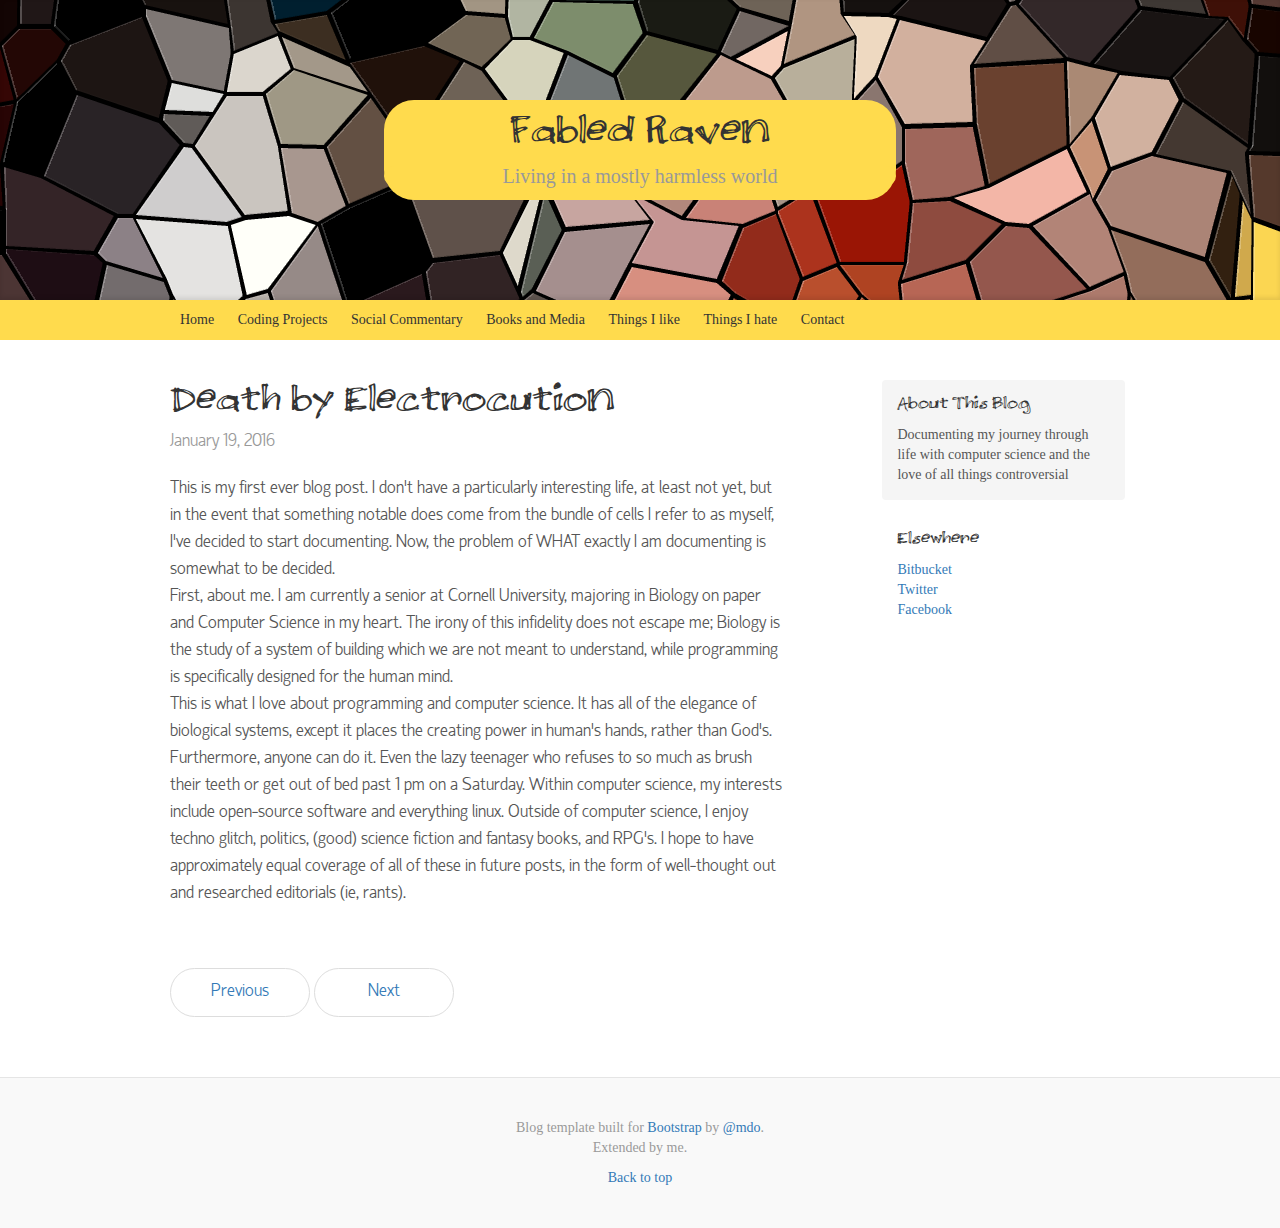
==== index.html @ 9e9aa513 "maybe this fixed it" ====
<!DOCTYPE html>
<html lang="en">
  <head>
    <meta charset="utf-8">
    <meta http-equiv="X-UA-Compatible" content="IE=edge">
    <meta name="viewport" content="width=device-width, initial-scale=1">
    <!-- The above 3 meta tags *must* come first in the head; any other head content must come *after* these tags -->
    <meta name="description" content="">
    <meta name="author" content="">
    <link rel="icon" href="../../favicon.ico">

    <title>Home</title>

    <!-- Bootstrap core CSS -->
    <link href="bootstrap-3.3.4-dist/css/bootstrap.css" rel="stylesheet">

    <!-- Custom styles for this template -->
    <link href="blog.css" rel="stylesheet">

    <!-- Just for debugging purposes. Don't actually copy these 2 lines! -->
    <!--[if lt IE 9]><script src="../../assets/js/ie8-responsive-file-warning.js"></script><![endif]-->
    <script src="../../assets/js/ie-emulation-modes-warning.js"></script>

    <!-- HTML5 shim and Respond.js for IE8 support of HTML5 elements and media queries -->
    <!--[if lt IE 9]>
      <script src="https://oss.maxcdn.com/html5shiv/3.7.2/html5shiv.min.js"></script>
      <script src="https://oss.maxcdn.com/respond/1.4.2/respond.min.js"></script>
    <![endif]-->
  </head>

  <body>

<!-- gray white candy apple yellow -->
    <div class="container blog-masthead">        <div class="blog-masthead-insert">
            <h1 class="blog-title"> Fabled Raven</h1>
        
            <p class="lead blog-description">Living in a mostly harmless world</p>
            
        </div>
    </div>

        <nav class="blog-nav">
                <div class="container">
                  <a class="blog-nav-item" href="#">Home</a>
                  <a class="blog-nav-item" href="#">Coding Projects</a>
                  <a class="blog-nav-item" href="#">Social Commentary</a>
                  <a class="blog-nav-item" href="#">Books and Media</a>
                  <a class="blog-nav-item" href="til.html">Things I like</a>
                  <a class="blog-nav-item" href="tih.html">Things I hate</a>
                  <a class="blog-nav-item" href="contact.html">Contact</a>
                </div>

        </nav>
    <div class="container">

      <div class="row">

        <div class="col-sm-8 blog-main">



 <div class="blog-post">
  <h2 class="blog-post-title">Death by Electrocution</h2>
  <p class="blog-post-meta">January 19, 2016</a></p>
  <p> 
    This is my first ever blog post.  I don't have a particularly interesting life, at least not yet, but in the event that something notable does come from the bundle of cells I refer to as myself, I've decided to start documenting.  Now, the problem of WHAT exactly I am documenting is somewhat to be decided.  <br>   
    First, about me.  I am currently a senior at Cornell University, majoring in Biology on paper and Computer Science in my heart.  The irony of this infidelity does not escape me; Biology is the study of a system of building which we are not meant to understand, while programming is specifically designed for the human mind. <br>
    This is what I love about programming and computer science. It has all of the elegance of biological systems, except it places the creating power in human's hands, rather than God's.  Furthermore, anyone can do it. Even the lazy teenager who refuses to so much as brush their teeth or get out of bed past 1 pm on a Saturday.  
    Within computer science, my interests include open-source software and everything linux. Outside of computer science, I enjoy techno glitch, politics, (good) science fiction and fantasy books, and RPG's.  I hope to have approximately equal coverage of all of these in future posts, in the form of well-thought out and researched editorials (ie, rants). <br>   
  </p>
 </div>
          <nav>
            <ul class="pager">
              <li><a href="#">Previous</a></li>
              <li><a href="#">Next</a></li>
            </ul>
          </nav>

        </div><!-- /.blog-main -->


 <div class="col-sm-3 col-sm-offset-1 blog-sidebar">
          <div class="sidebar-module sidebar-module-inset">
            <h4>About This Blog</h4>
            <p>Documenting my journey through life with computer science and the love of all things controversial</p>
          </div>
      
          <div class="sidebar-module">
            <h4>Elsewhere</h4>
            <ol class="list-unstyled">
              <li><a href="#">Bitbucket</a></li>
              <li><a href="#">Twitter</a></li>
              <li><a href="./facebook.html">Facebook</a></li>
            </ol>
          </div>
        </div><!-- /.blog-sidebar -->

        

      </div><!-- /.row -->

    </div><!-- /.container -->

    <footer class="blog-footer">
      <p>Blog template built for <a href="http://getbootstrap.com">Bootstrap</a> by <a href="https://twitter.com/mdo">@mdo</a>.<br> Extended by me.</p>
      <p>
        <a href="#">Back to top</a>
      </p>
    </footer>


    <!-- Bootstrap core JavaScript
    ================================================== -->
    <!-- Placed at the end of the document so the pages load faster -->
    <script src="https://ajax.googleapis.com/ajax/libs/jquery/1.11.2/jquery.min.js"></script>
    <script src="../../dist/js/bootstrap.min.js"></script>
    <!-- IE10 viewport hack for Surface/desktop Windows 8 bug -->
    <script src="../../assets/js/ie10-viewport-bug-workaround.js"></script>
  </body>
</html>
---- blog.css ----
/*
 * Globals
 */
@font-face {
  font-family: 'Double Scratch';
  src: url('fonts/Double Scratch.ttf');
}


@font-face {
  font-family: 'Hattori';
  src: url('fonts/Hattori_Hanzo.otf');
}

body {
  font-family: Georgia, "Times New Roman", Times, serif;
  color: #555;
}

h1, .h1,
h2, .h2,
h3, .h3,
h4, .h4,
h5, .h5,
h6, .h6 {
  margin-top: 0;
  font-family: "Double Scratch", "Helvetica Neue", Helvetica, Arial, sans-serif;
  font-weight: normal;
  color: #333;
}


/*
 * Override Bootstrap's default container.
 */

@media (min-width: 1200px) {
  .container {
    width: 970px;
  }
}


/*
 * Masthead for nav
 */

.blog-masthead {
  background-image: url("src/eggs2.png");
  width: 100%;
  height: 300px;
  position: relative;
  -webkit-box-shadow: inset 0 -2px 5px rgba(0,0,0,.1);
          box-shadow: inset 0 -2px 5px rgba(0,0,0,.1);
}

.blog-masthead-insert{
    margin: -50px 0 0 -20%;
    text-align: center;
    left:50%;
    top: 50%;
    height: 100px;
    position: absolute;
    background-color: #ffdb4d;
    width: 40%;
    border-radius: 30px; 
    
}

.blog-masthead-imgDiv{
  width: 100%;
  height: 15%;
  overflow: hidden;
}

.blog-masthead-img{
  width: 100%;
  height: 100%;
}

.blog-nav{
    background-color: #ffdb4d;
    width: 100%;
    margin-bottom: 40px;
}
/* Nav links */
.blog-nav-item {
  position: relative;
  display: inline-block;
  padding: 10px;
  font-weight: 500;
  color: #333;
}
.blog-nav-item:hover,
.blog-nav-item:focus {
  color: #fff;
  text-decoration: none;
}

/* Active state gets a caret at the bottom */
.blog-nav .active {
  color: #fff;
}
.blog-nav .active:after {
  position: absolute;
  bottom: 0;
  left: 50%;
  width: 0;
  height: 0;
  margin-left: -5px;
  vertical-align: middle;
  content: " ";
  border-right: 5px solid transparent;
  border-bottom: 5px solid;
  border-left: 5px solid transparent;
}


/*
 * Blog name and description
 */

.blog-header {
  padding-top: 20px;
  padding-bottom: 20px;
}


.blog-title {
  font-size: 3em;
  margin-top: 10px;
  font-weight: normal;
  font-family: Double Scratch;
}
.blog-description {
  font-size: 20px;
  color: #999;
  background-color: inherit;
  line-height: 1em;
  border-radius: 30px;
}


/*
 * Main column and sidebar layout
 */

.blog-main {
  font-size: 18px;
  line-height: 1.5;
  font-family: "Hattori";
}

/* Sidebar modules for boxing content */
.sidebar-module {
  padding: 15px;
  margin: 0 -15px 15px;
}
.sidebar-module-inset {
  padding: 15px;
  background-color: #f5f5f5;
  border-radius: 4px;
}
.sidebar-module-inset p:last-child,
.sidebar-module-inset ul:last-child,
.sidebar-module-inset ol:last-child {
  margin-bottom: 0;
}


/* Pagination */
.pager {
  margin-bottom: 60px;
  text-align: left;
}
.pager > li > a {
  width: 140px;
  padding: 10px 20px;
  text-align: center;
  border-radius: 30px;
}


/*
 * Blog posts
 */


.blog-post {
  margin-bottom: 60px;

}
.blog-post-title {
  margin-bottom: 5px;
  font-size: 40px;
}
.blog-post-meta {
  margin-bottom: 20px;
  color: #999;
}


/*
 * Footer
 */

.blog-footer {
  padding: 40px 0;
  color: #999;
  text-align: center;
  background-color: #f9f9f9;
  border-top: 1px solid #e5e5e5;
}
.blog-footer p:last-child {
  margin-bottom: 0;
}
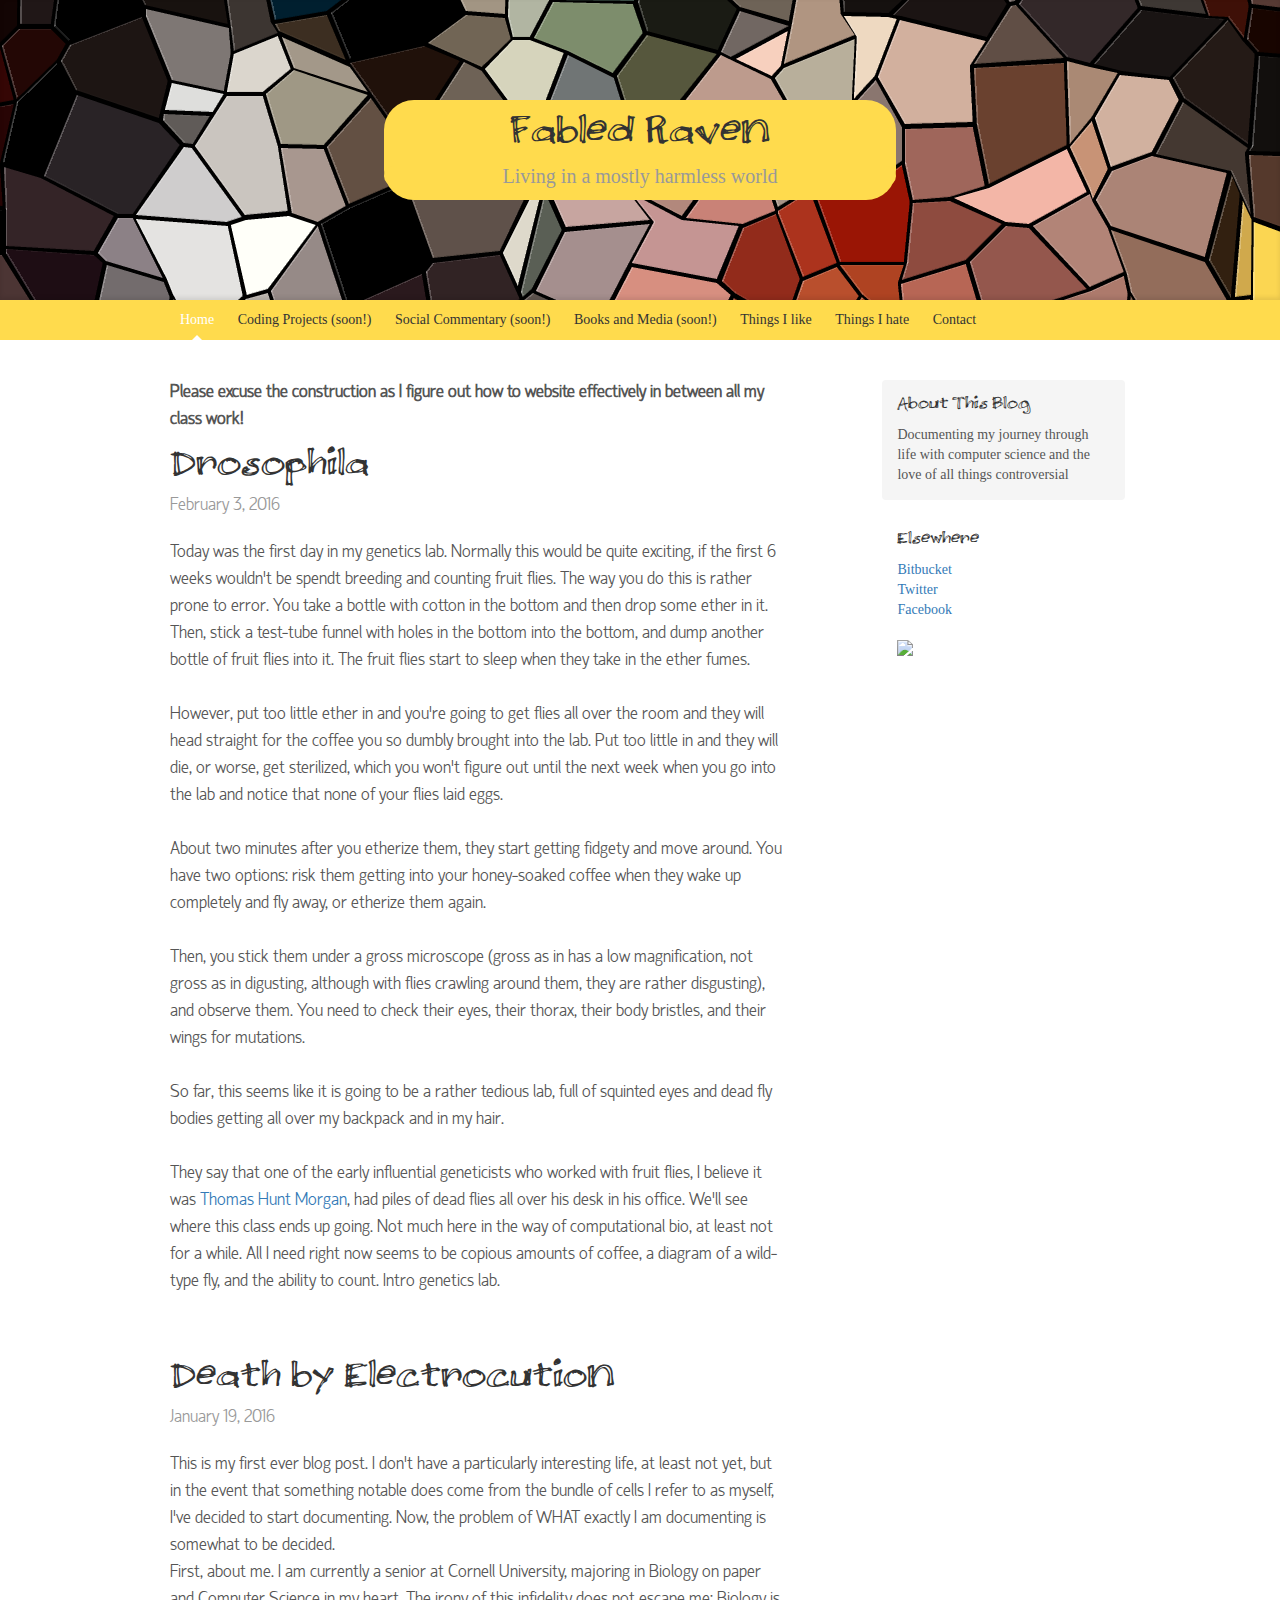
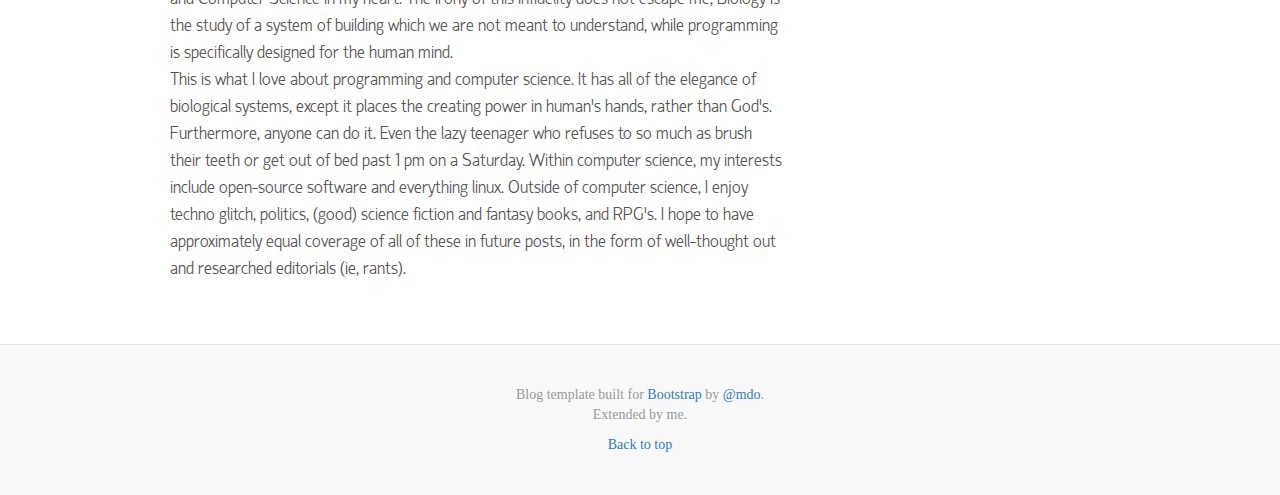
==== commit 09342ca8: "new entry and bug fixes" ====
--- a/index.html
+++ b/index.html
@@ -41,10 +41,10 @@
 
         <nav class="blog-nav">
                 <div class="container">
-                  <a class="blog-nav-item" href="#">Home</a>
-                  <a class="blog-nav-item" href="#">Coding Projects</a>
-                  <a class="blog-nav-item" href="#">Social Commentary</a>
-                  <a class="blog-nav-item" href="#">Books and Media</a>
+                  <a class="blog-nav-item active" href="#">Home</a>
+                  <a class="blog-nav-item" href="#">Coding Projects (soon!)</a>
+                  <a class="blog-nav-item" href="#">Social Commentary (soon!)</a>
+                  <a class="blog-nav-item" href="#">Books and Media (soon!)</a>
                   <a class="blog-nav-item" href="til.html">Things I like</a>
                   <a class="blog-nav-item" href="tih.html">Things I hate</a>
                   <a class="blog-nav-item" href="contact.html">Contact</a>
@@ -57,7 +57,33 @@
 
         <div class="col-sm-8 blog-main">
 
+<p><strong>Please excuse the construction as I figure out how to website effectively in between all my class work!</strong></p>
 
+<div class="blog-post">
+    <h2 class = "blog-post-title">Drosophila</h2>
+    <p class="blog-post-meta">February 3, 2016</p>
+    <p>
+
+Today was the first day in my genetics lab.  Normally this would be quite exciting, if the first 6 weeks wouldn't be spendt breeding and counting fruit flies.
+The way you do this is rather prone to error.  You take a bottle with cotton in the bottom and then drop some ether in it.  Then, stick a test-tube funnel with holes in the bottom into the bottom, and dump another bottle of fruit flies into it. The fruit flies start to sleep when they take in the ether fumes. <br><br>
+
+However, put too little ether in and you're going to get flies all over the room and they will head straight for the coffee you so dumbly brought into the lab. Put too little in and they will die, or worse, get sterilized, which you won't figure out until the next week when you go into the lab and notice that none of your flies laid eggs.   <br><br>
+
+About two minutes after you etherize them, they start getting fidgety and move around.  You have two options: risk them getting into your honey-soaked coffee when they wake up completely and fly away, or etherize them again.  <br><br>
+
+Then, you stick them under a gross microscope (gross as in has a low magnification, not gross as in digusting, although with flies crawling around them, they are rather disgusting), and observe them.  You need to check their eyes, their thorax, their body bristles, and their wings for mutations. <br><br>
+
+So far, this seems like it is going to be a rather tedious lab, full of squinted eyes and dead fly bodies getting all over my backpack and in my hair.  <br><br>
+
+They say that one of the early influential geneticists who worked with fruit flies, I believe it was <a href="https://en.wikipedia.org/wiki/Thomas_Hunt_Morgan">Thomas Hunt Morgan</a>, had piles of dead flies all over his desk in his office.
+
+We'll see where this class ends up going.  Not much here in the way of computational bio, at least not for a while.  All I need right now seems to be copious amounts of coffee, a diagram of a wild-type fly, and the ability to count.  Intro genetics lab.
+
+
+    </p>
+
+<!--end blog post-->
+</div>
 
  <div class="blog-post">
   <h2 class="blog-post-title">Death by Electrocution</h2>
@@ -69,12 +95,6 @@
     Within computer science, my interests include open-source software and everything linux. Outside of computer science, I enjoy techno glitch, politics, (good) science fiction and fantasy books, and RPG's.  I hope to have approximately equal coverage of all of these in future posts, in the form of well-thought out and researched editorials (ie, rants). <br>   
   </p>
  </div>
-          <nav>
-            <ul class="pager">
-              <li><a href="#">Previous</a></li>
-              <li><a href="#">Next</a></li>
-            </ul>
-          </nav>
 
         </div><!-- /.blog-main -->
 
@@ -92,6 +112,7 @@
               <li><a href="#">Twitter</a></li>
               <li><a href="./facebook.html">Facebook</a></li>
             </ol>
+            <img style="margin-top:10px" src="http://static.fsf.org/nosvn/associate/crm/1090777.png"/>
           </div>
         </div><!-- /.blog-sidebar -->
 
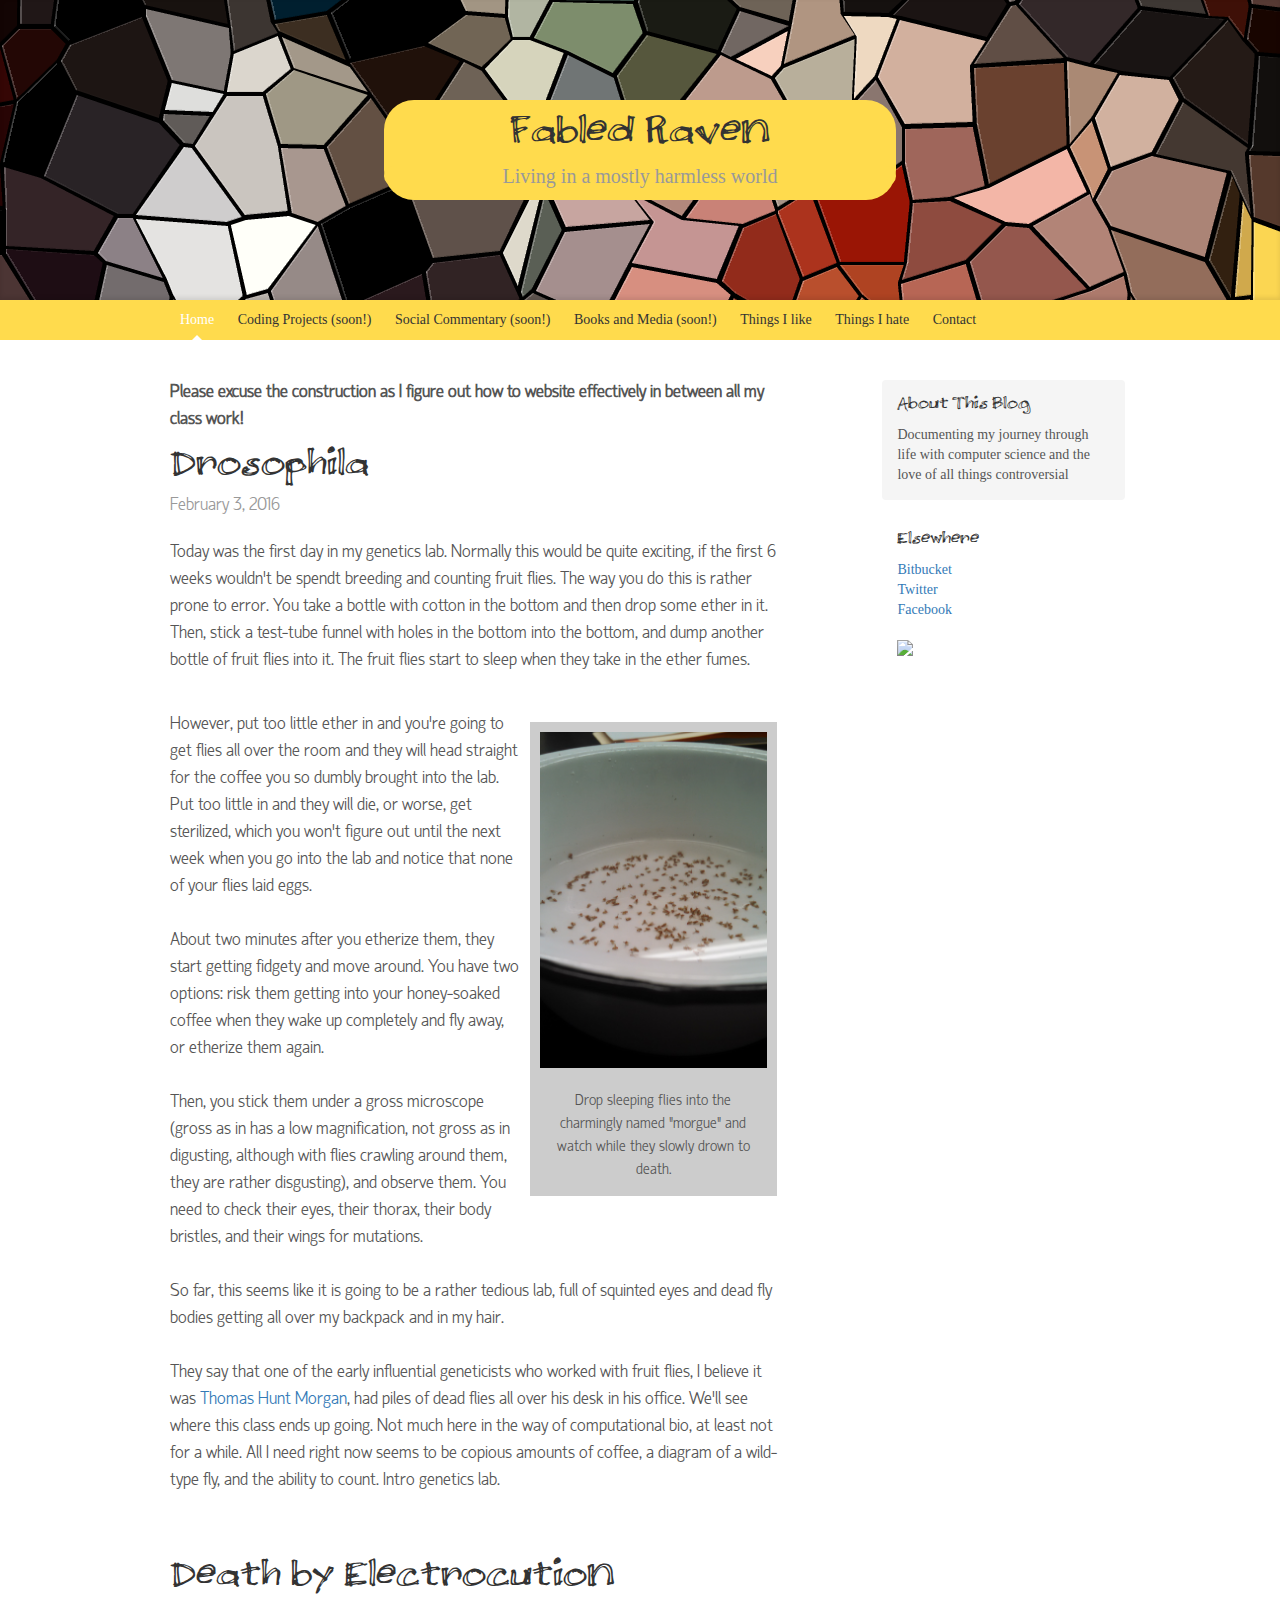
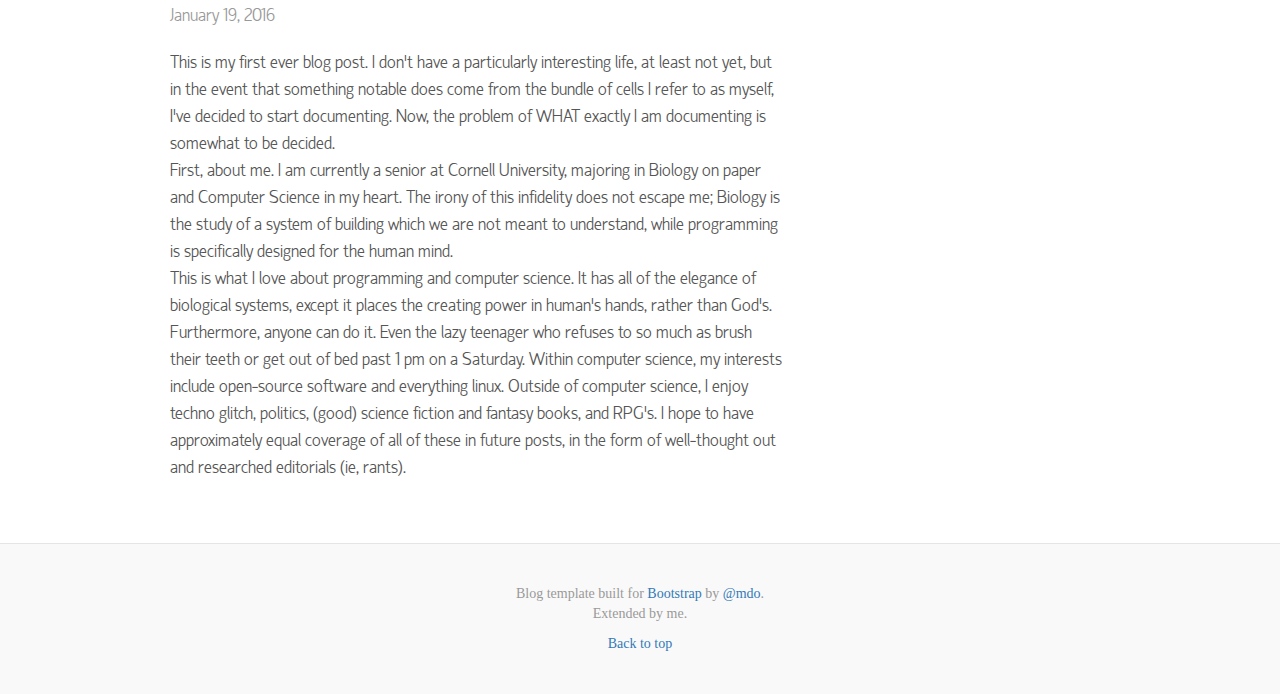
==== commit 369789f5: "added a photo" ====
--- a/index.html
+++ b/index.html
@@ -67,6 +67,10 @@
 Today was the first day in my genetics lab.  Normally this would be quite exciting, if the first 6 weeks wouldn't be spendt breeding and counting fruit flies.
 The way you do this is rather prone to error.  You take a bottle with cotton in the bottom and then drop some ether in it.  Then, stick a test-tube funnel with holes in the bottom into the bottom, and dump another bottle of fruit flies into it. The fruit flies start to sleep when they take in the ether fumes. <br><br>
 
+<div class="blog-img">
+<img src="src/morgue.jpg" alt="dead flies">
+<p>Drop sleeping flies into the charmingly named "morgue" and watch while they slowly drown to death.</p>
+</div>
 However, put too little ether in and you're going to get flies all over the room and they will head straight for the coffee you so dumbly brought into the lab. Put too little in and they will die, or worse, get sterilized, which you won't figure out until the next week when you go into the lab and notice that none of your flies laid eggs.   <br><br>
 
 About two minutes after you etherize them, they start getting fidgety and move around.  You have two options: risk them getting into your honey-soaked coffee when they wake up completely and fly away, or etherize them again.  <br><br>
--- a/blog.css
+++ b/blog.css
@@ -190,6 +190,25 @@
   margin-bottom: 60px;
 
 }
+.blog-img{
+margin:10px;
+background-color: #CCC;
+float: right;
+max-width: 40%;
+min-width: 200px;
+}
+.blog-img img{
+    width:100%;
+    padding:10px;
+}
+.blog-img p{
+    padding: 13px;
+    text-align: center;
+    font-size: 85%;
+    margin: 0px;
+}
+
+
 .blog-post-title {
   margin-bottom: 5px;
   font-size: 40px;
@@ -214,3 +233,5 @@
 .blog-footer p:last-child {
   margin-bottom: 0;
 }
+
+
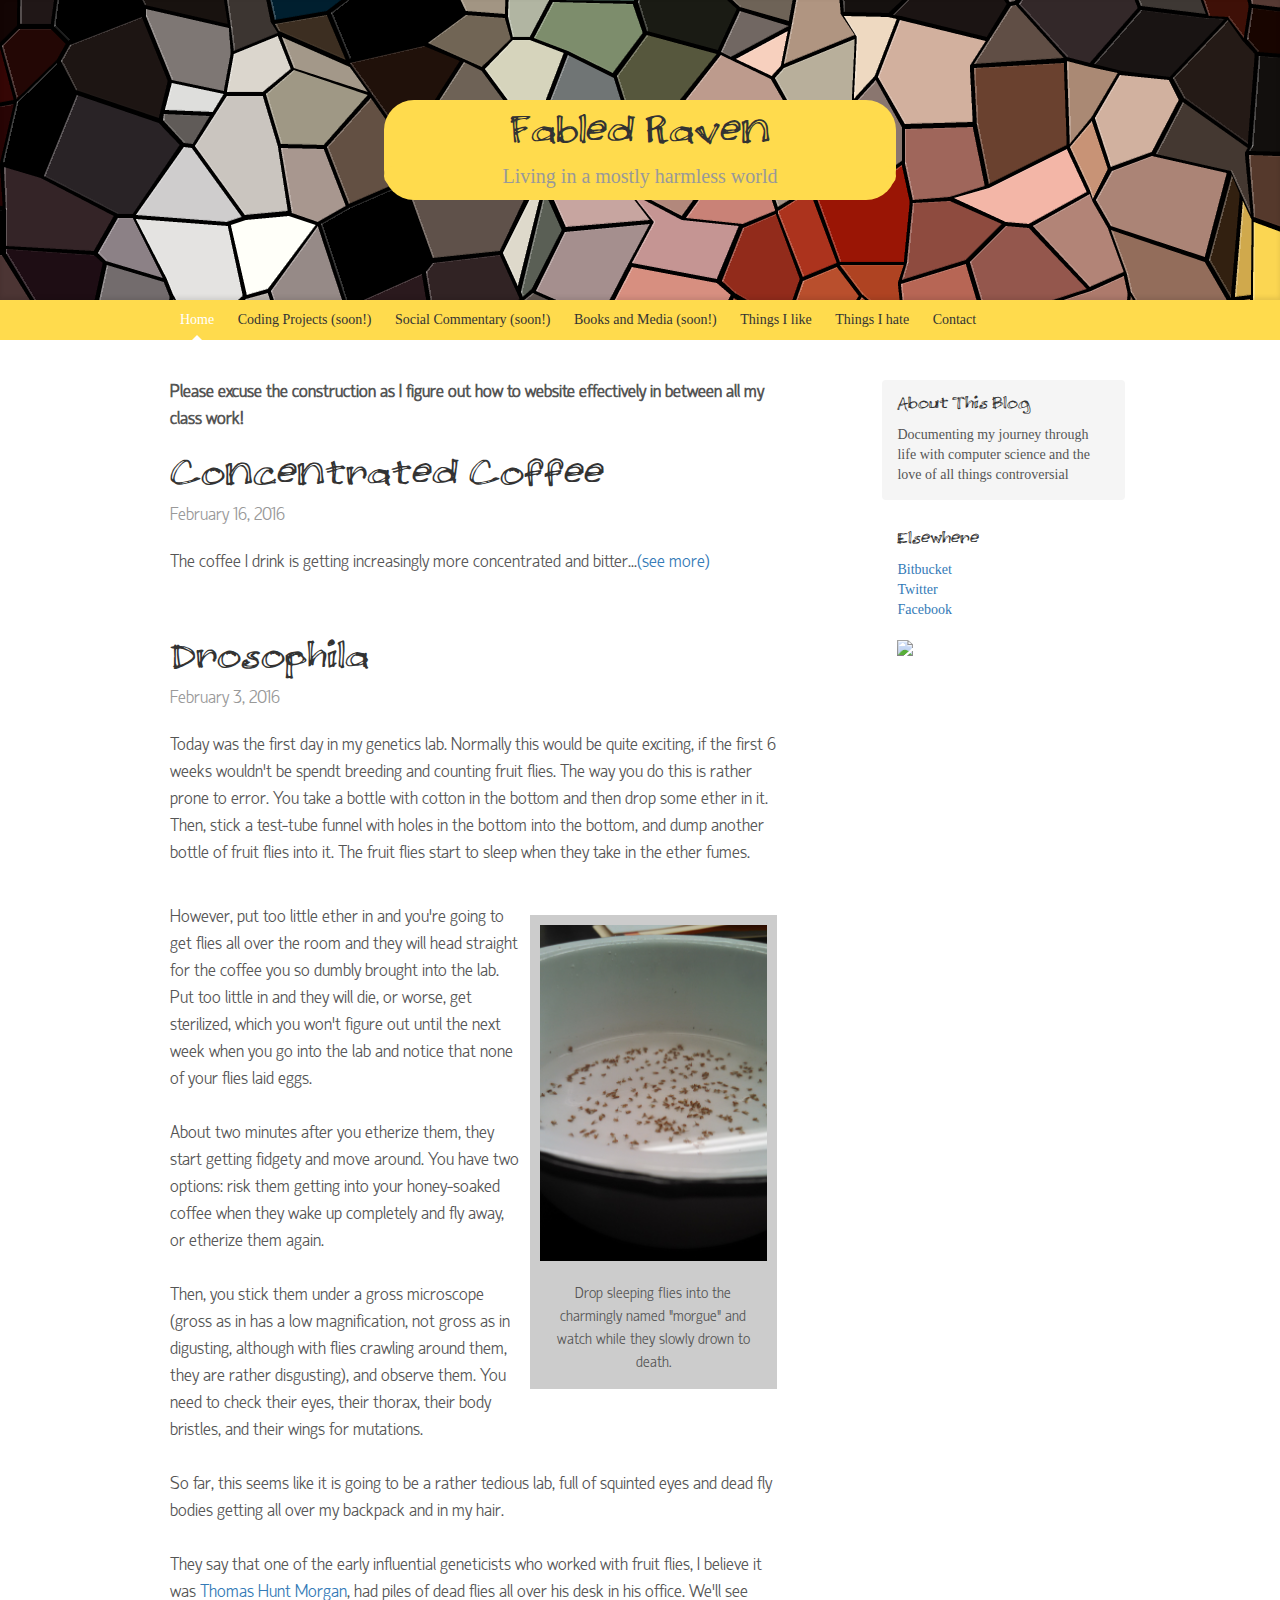
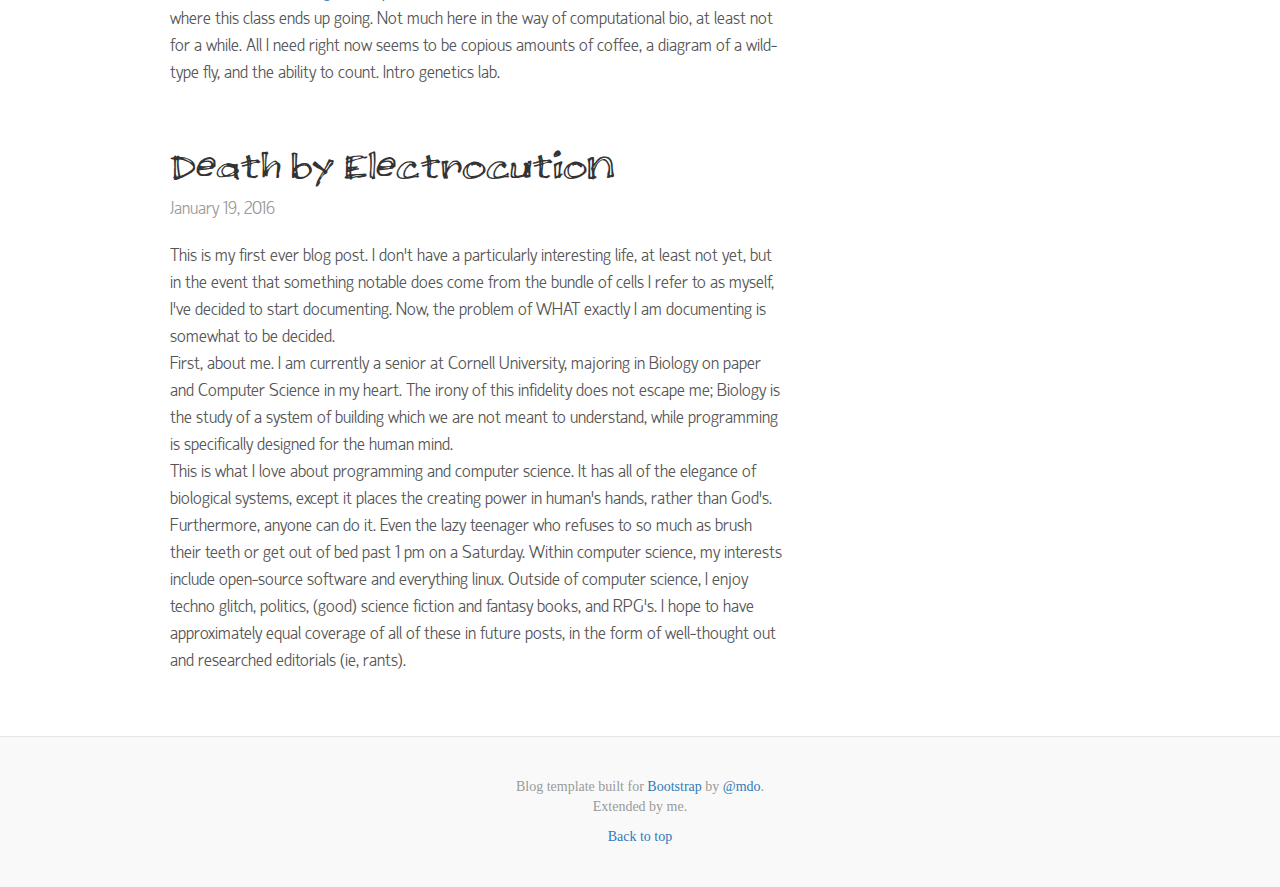
==== commit a0d01d94: "added concentrated coffee" ====
--- a/index.html
+++ b/index.html
@@ -57,7 +57,14 @@
 
         <div class="col-sm-8 blog-main">
 
-<p><strong>Please excuse the construction as I figure out how to website effectively in between all my class work!</strong></p>
+<p style="margin-bottom:20px"><strong>Please excuse the construction as I figure out how to website effectively in between all my class work!</strong></p>
+
+<div class="blog-post">
+
+    <h3 class = "blog-post-title">Concentrated Coffee</h2>
+    <p class="blog-post-meta">February 16, 2016</p>
+    <p>The coffee I drink is getting increasingly more concentrated and bitter...<a href="til.html">(see more)</a></p>
+</div>
 
 <div class="blog-post">
     <h2 class = "blog-post-title">Drosophila</h2>
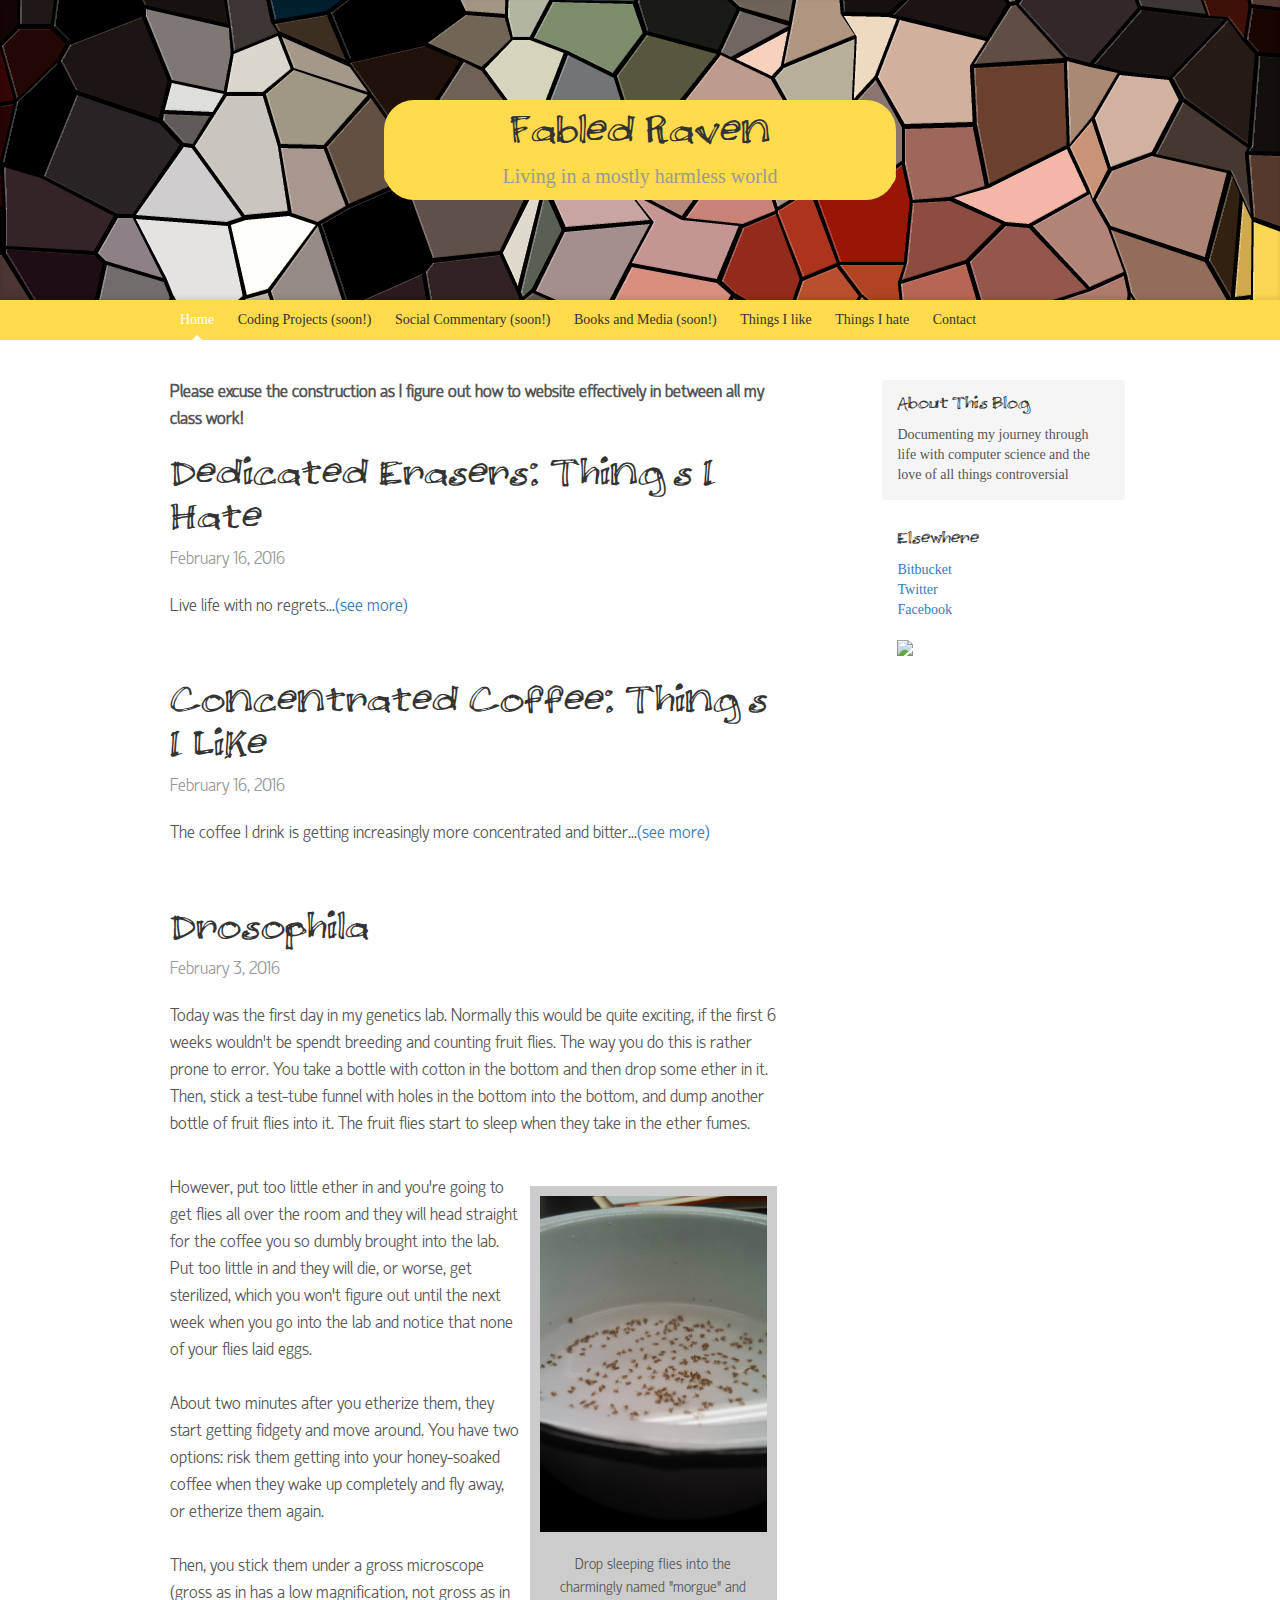
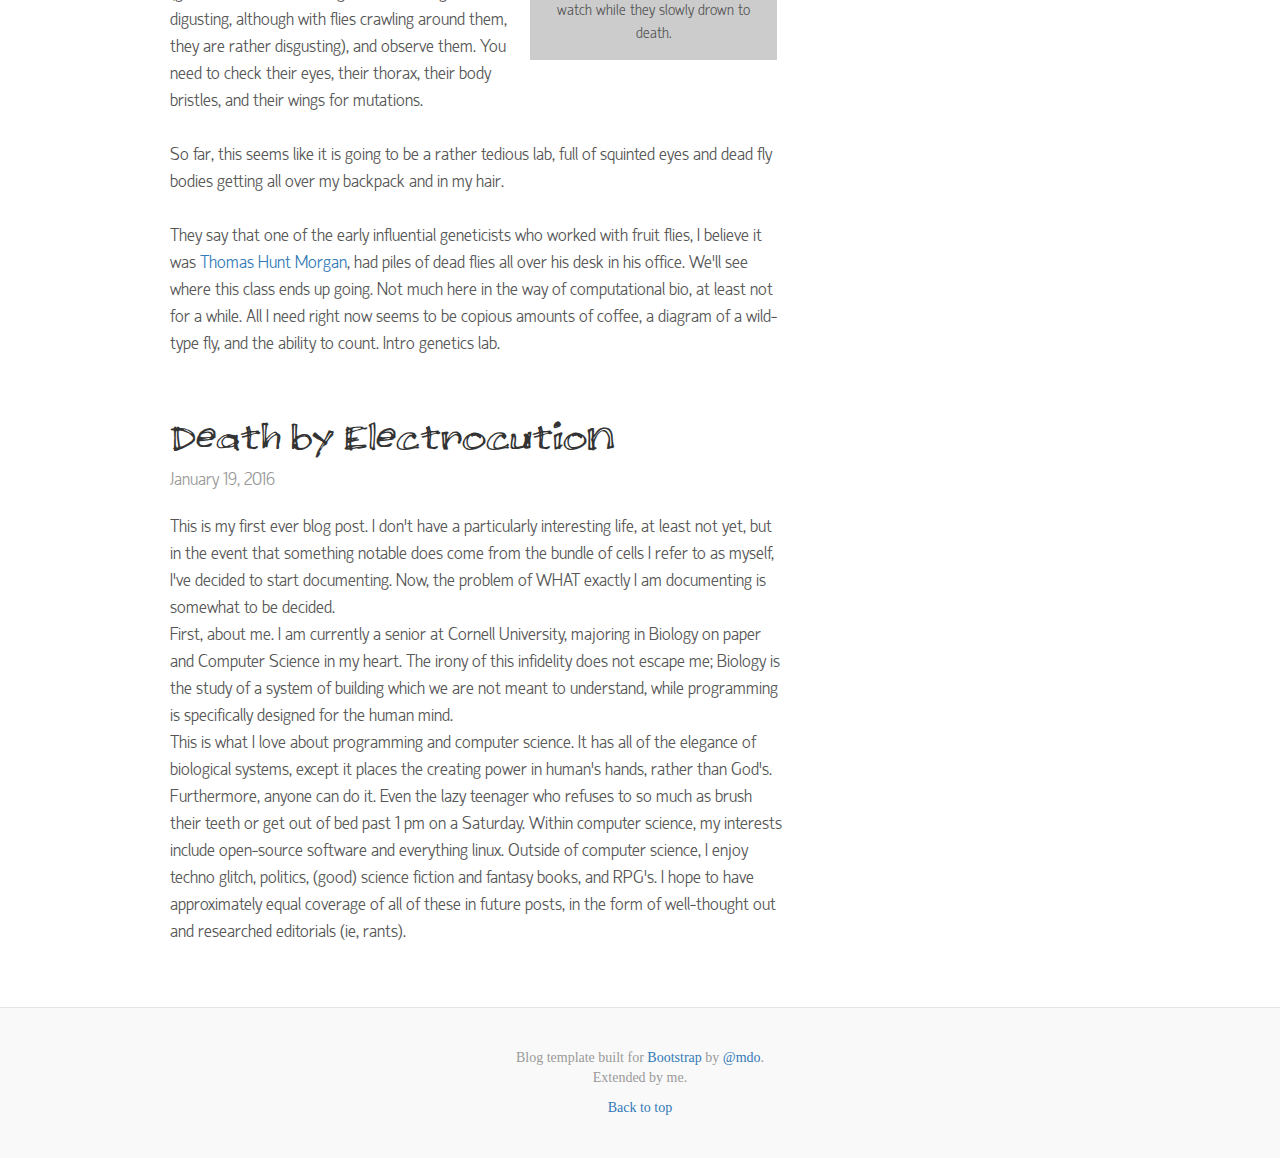
==== commit bb72664d: "things I hate and some changes" ====
--- a/index.html
+++ b/index.html
@@ -61,7 +61,13 @@
 
 <div class="blog-post">
 
-    <h3 class = "blog-post-title">Concentrated Coffee</h2>
+    <h3 class = "blog-post-title">Dedicated Erasers: Things I Hate</h2>
+    <p class="blog-post-meta">February 16, 2016</p>
+    <p>Live life with no regrets...<a href="tih.html">(see more)</a></p>
+</div>
+<div class="blog-post">
+
+    <h3 class = "blog-post-title">Concentrated Coffee: Things I Like</h2>
     <p class="blog-post-meta">February 16, 2016</p>
     <p>The coffee I drink is getting increasingly more concentrated and bitter...<a href="til.html">(see more)</a></p>
 </div>
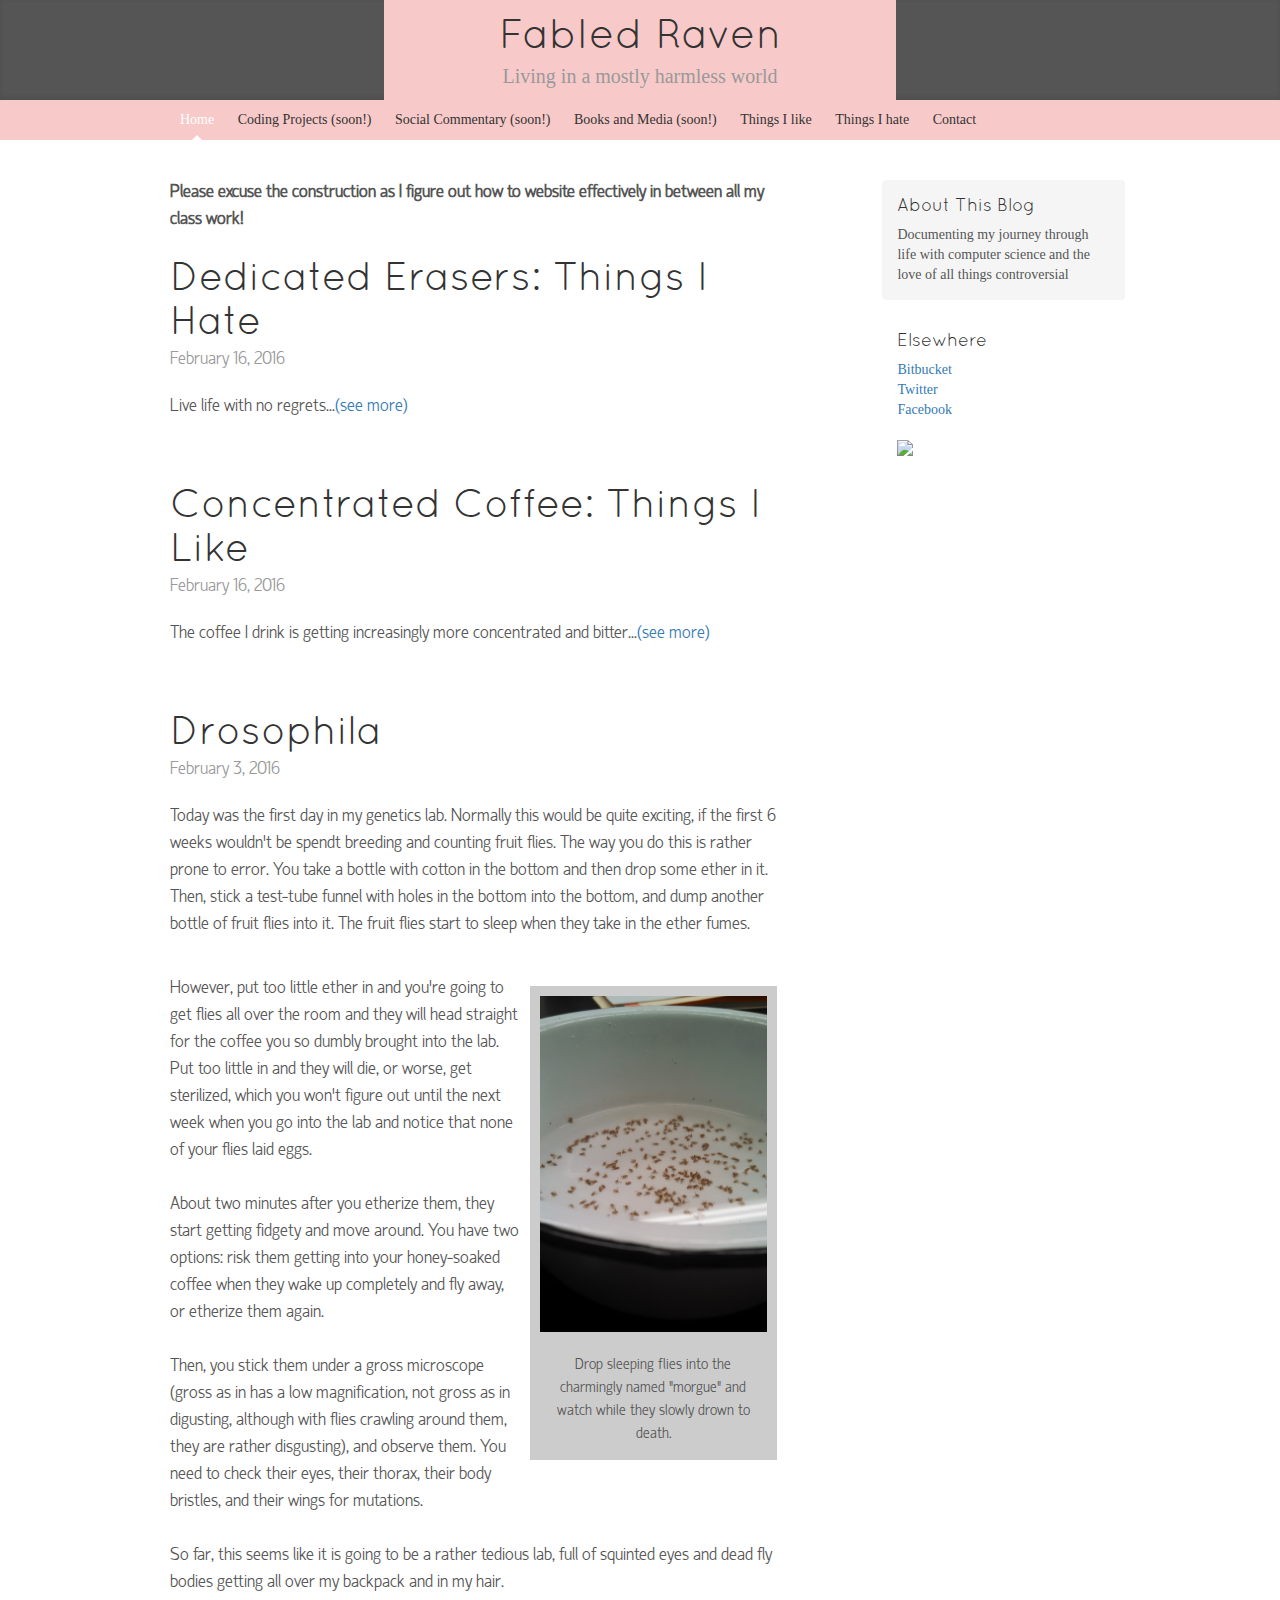
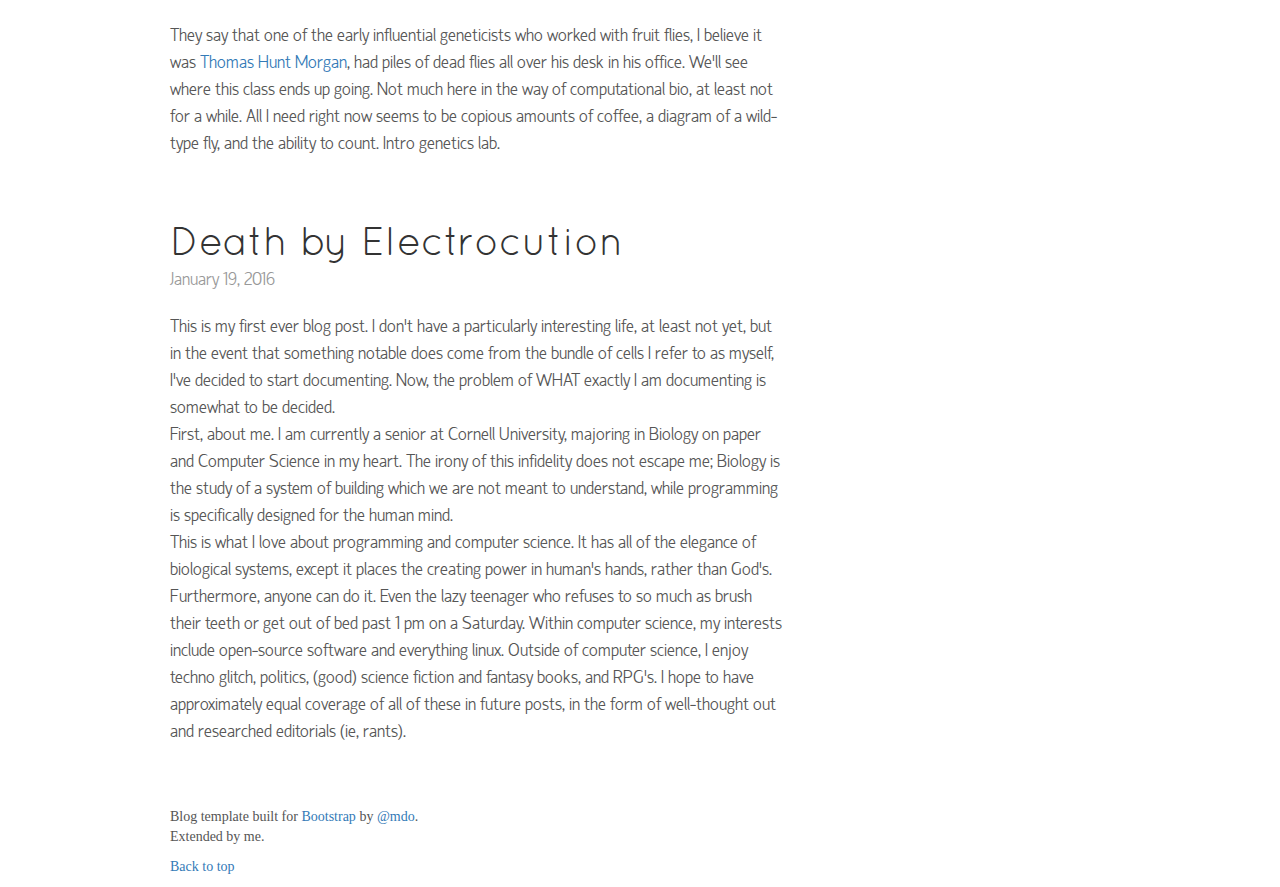
==== commit a75e2ed6: "new fonts and colors" ====
--- a/index.html
+++ b/index.html
@@ -20,6 +20,7 @@
     <!-- Just for debugging purposes. Don't actually copy these 2 lines! -->
     <!--[if lt IE 9]><script src="../../assets/js/ie8-responsive-file-warning.js"></script><![endif]-->
     <script src="../../assets/js/ie-emulation-modes-warning.js"></script>
+    <script src="js/blog.js"></script>
 
     <!-- HTML5 shim and Respond.js for IE8 support of HTML5 elements and media queries -->
     <!--[if lt IE 9]>
@@ -29,28 +30,12 @@
   </head>
 
   <body>
+    <div id="masthead"></div>
+    <div id="nav"></div>
 
-<!-- gray white candy apple yellow -->
-    <div class="container blog-masthead">        <div class="blog-masthead-insert">
-            <h1 class="blog-title"> Fabled Raven</h1>
-        
-            <p class="lead blog-description">Living in a mostly harmless world</p>
-            
-        </div>
-    </div>
+    <script>get_masthead(); get_nav("home");</script>
+    <!-- gray white candy apple yellow -->
 
-        <nav class="blog-nav">
-                <div class="container">
-                  <a class="blog-nav-item active" href="#">Home</a>
-                  <a class="blog-nav-item" href="#">Coding Projects (soon!)</a>
-                  <a class="blog-nav-item" href="#">Social Commentary (soon!)</a>
-                  <a class="blog-nav-item" href="#">Books and Media (soon!)</a>
-                  <a class="blog-nav-item" href="til.html">Things I like</a>
-                  <a class="blog-nav-item" href="tih.html">Things I hate</a>
-                  <a class="blog-nav-item" href="contact.html">Contact</a>
-                </div>
-
-        </nav>
     <div class="container">
 
       <div class="row">
@@ -113,39 +98,17 @@
   </p>
  </div>
 
-        </div><!-- /.blog-main -->
-
-
- <div class="col-sm-3 col-sm-offset-1 blog-sidebar">
-          <div class="sidebar-module sidebar-module-inset">
-            <h4>About This Blog</h4>
-            <p>Documenting my journey through life with computer science and the love of all things controversial</p>
-          </div>
-      
-          <div class="sidebar-module">
-            <h4>Elsewhere</h4>
-            <ol class="list-unstyled">
-              <li><a href="#">Bitbucket</a></li>
-              <li><a href="#">Twitter</a></li>
-              <li><a href="./facebook.html">Facebook</a></li>
-            </ol>
-            <img style="margin-top:10px" src="http://static.fsf.org/nosvn/associate/crm/1090777.png"/>
-          </div>
-        </div><!-- /.blog-sidebar -->
-
-        
+</div><!-- /.blog-main -->
+<div id="sidebar"></div>
 
       </div><!-- /.row -->
 
+
+<script>get_sidebar()</script>
+<footer id="footer"></footer>
+<script>get_footer()</script>
+
     </div><!-- /.container -->
-
-    <footer class="blog-footer">
-      <p>Blog template built for <a href="http://getbootstrap.com">Bootstrap</a> by <a href="https://twitter.com/mdo">@mdo</a>.<br> Extended by me.</p>
-      <p>
-        <a href="#">Back to top</a>
-      </p>
-    </footer>
-
 
     <!-- Bootstrap core JavaScript
     ================================================== -->
@@ -154,5 +117,6 @@
     <script src="../../dist/js/bootstrap.min.js"></script>
     <!-- IE10 viewport hack for Surface/desktop Windows 8 bug -->
     <script src="../../assets/js/ie10-viewport-bug-workaround.js"></script>
+
   </body>
 </html>
--- a/blog.css
+++ b/blog.css
@@ -2,8 +2,8 @@
  * Globals
  */
 @font-face {
-  font-family: 'Double Scratch';
-  src: url('fonts/Double Scratch.ttf');
+  font-family: 'Quicksand';
+  src: url('fonts/Quicksand-Regular.otf');
 }
 
 
@@ -24,7 +24,7 @@
 h5, .h5,
 h6, .h6 {
   margin-top: 0;
-  font-family: "Double Scratch", "Helvetica Neue", Helvetica, Arial, sans-serif;
+  font-family: "Quicksand", "Helvetica Neue", Helvetica, Arial, sans-serif;
   font-weight: normal;
   color: #333;
 }
@@ -46,9 +46,10 @@
  */
 
 .blog-masthead {
-  background-image: url("src/eggs2.png");
+  /*background-image: url("src/eggs2.png");*/
+    background-color: #555;/*#92A8D1;*/
   width: 100%;
-  height: 300px;
+  height: 100px;
   position: relative;
   -webkit-box-shadow: inset 0 -2px 5px rgba(0,0,0,.1);
           box-shadow: inset 0 -2px 5px rgba(0,0,0,.1);
@@ -59,11 +60,11 @@
     text-align: center;
     left:50%;
     top: 50%;
-    height: 100px;
+    
     position: absolute;
-    background-color: #ffdb4d;
+    background-color: #F7CAC9;
     width: 40%;
-    border-radius: 30px; 
+
     
 }
 
@@ -79,7 +80,7 @@
 }
 
 .blog-nav{
-    background-color: #ffdb4d;
+    background-color: #F7CAC9;
     width: 100%;
     margin-bottom: 40px;
 }
@@ -130,7 +131,7 @@
   font-size: 3em;
   margin-top: 10px;
   font-weight: normal;
-  font-family: Double Scratch;
+  font-family: Quicksand;
 }
 .blog-description {
   font-size: 20px;
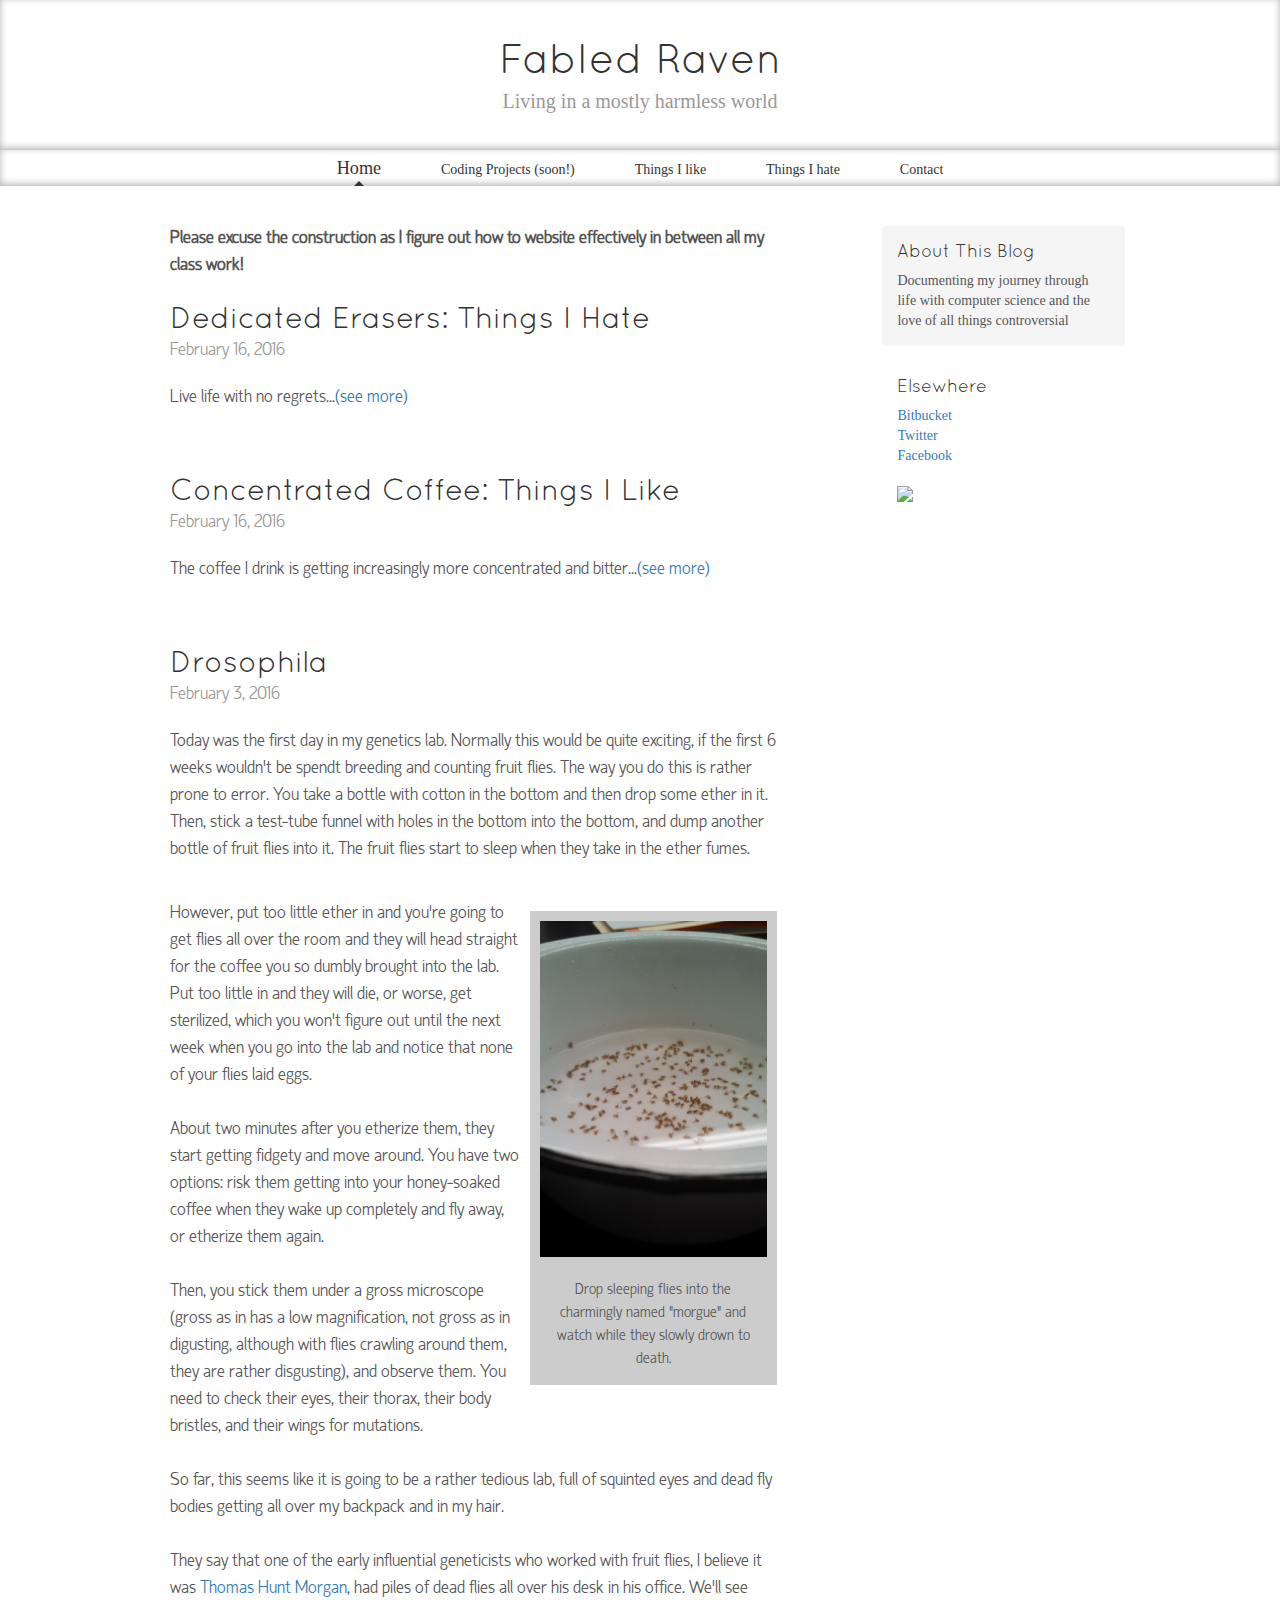
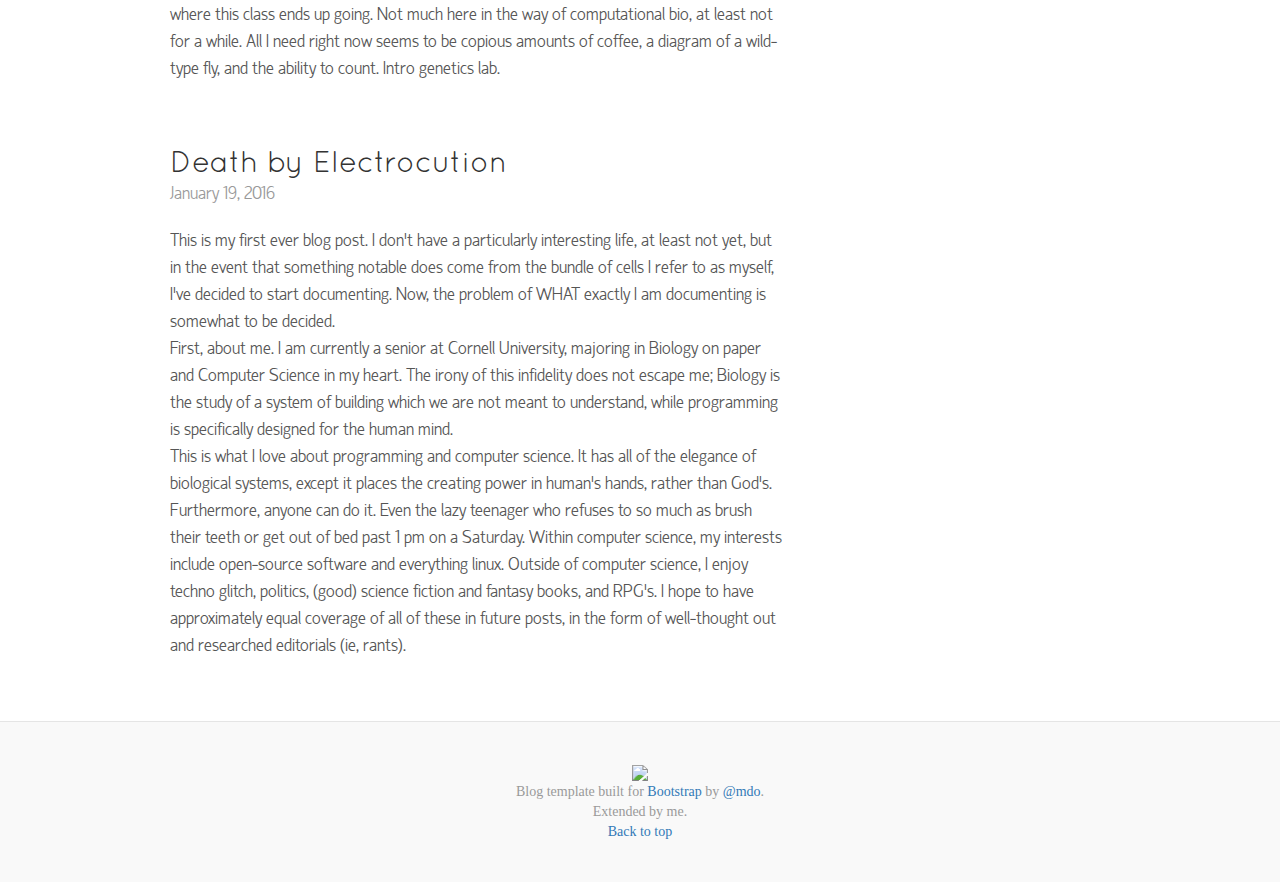
==== commit 8608df42: "formatting" ====
--- a/index.html
+++ b/index.html
@@ -46,19 +46,19 @@
 
 <div class="blog-post">
 
-    <h3 class = "blog-post-title">Dedicated Erasers: Things I Hate</h2>
+    <h3 class = "blog-post-title">Dedicated Erasers: Things I Hate</h3>
     <p class="blog-post-meta">February 16, 2016</p>
     <p>Live life with no regrets...<a href="tih.html">(see more)</a></p>
 </div>
 <div class="blog-post">
 
-    <h3 class = "blog-post-title">Concentrated Coffee: Things I Like</h2>
+    <h3 class = "blog-post-title">Concentrated Coffee: Things I Like</h3>
     <p class="blog-post-meta">February 16, 2016</p>
     <p>The coffee I drink is getting increasingly more concentrated and bitter...<a href="til.html">(see more)</a></p>
 </div>
 
 <div class="blog-post">
-    <h2 class = "blog-post-title">Drosophila</h2>
+    <h3 class = "blog-post-title">Drosophila</h3>
     <p class="blog-post-meta">February 3, 2016</p>
     <p>
 
@@ -88,7 +88,7 @@
 </div>
 
  <div class="blog-post">
-  <h2 class="blog-post-title">Death by Electrocution</h2>
+  <h3 class="blog-post-title">Death by Electrocution</h3>
   <p class="blog-post-meta">January 19, 2016</a></p>
   <p> 
     This is my first ever blog post.  I don't have a particularly interesting life, at least not yet, but in the event that something notable does come from the bundle of cells I refer to as myself, I've decided to start documenting.  Now, the problem of WHAT exactly I am documenting is somewhat to be decided.  <br>   
@@ -105,10 +105,11 @@
 
 
 <script>get_sidebar()</script>
-<footer id="footer"></footer>
+</div>
+   <!-- /.container -->
+<footer id="footer" class="blog-footer"></footer>
 <script>get_footer()</script>
 
-    </div><!-- /.container -->
 
     <!-- Bootstrap core JavaScript
     ================================================== -->
--- a/blog.css
+++ b/blog.css
@@ -47,12 +47,12 @@
 
 .blog-masthead {
   /*background-image: url("src/eggs2.png");*/
-    background-color: #555;/*#92A8D1;*/
-  width: 100%;
-  height: 100px;
+   width: 100%;
+  min-height: 150px;
   position: relative;
   -webkit-box-shadow: inset 0 -2px 5px rgba(0,0,0,.1);
-          box-shadow: inset 0 -2px 5px rgba(0,0,0,.1);
+  box-shadow: inset 0 -2px 7px rgba(0,0,0,.3);
+  text-align: center;
 }
 
 .blog-masthead-insert{
@@ -62,7 +62,6 @@
     top: 50%;
     
     position: absolute;
-    background-color: #F7CAC9;
     width: 40%;
 
     
@@ -80,27 +79,32 @@
 }
 
 .blog-nav{
-    background-color: #F7CAC9;
+
     width: 100%;
     margin-bottom: 40px;
+    box-shadow: inset 0 -2px 7px rgba(0,0,0,.3);
+    text-align: center;
+
+
 }
 /* Nav links */
 .blog-nav-item {
   position: relative;
   display: inline-block;
-  padding: 10px;
+  padding: 5px 3% 5px 3%;
   font-weight: 500;
   color: #333;
 }
 .blog-nav-item:hover,
 .blog-nav-item:focus {
-  color: #fff;
+  color: #bcbcbc;
   text-decoration: none;
 }
 
 /* Active state gets a caret at the bottom */
 .blog-nav .active {
-  color: #fff;
+    color: #333;
+    font-size: 1.3em;
 }
 .blog-nav .active:after {
   position: absolute;
@@ -212,7 +216,7 @@
 
 .blog-post-title {
   margin-bottom: 5px;
-  font-size: 40px;
+  font-size: 30px;
 }
 .blog-post-meta {
   margin-bottom: 20px;
@@ -230,9 +234,13 @@
   text-align: center;
   background-color: #f9f9f9;
   border-top: 1px solid #e5e5e5;
+  
 }
 .blog-footer p:last-child {
   margin-bottom: 0;
 }
 
-
+.blog-footer-img {
+    max-height: 150px;
+}
+
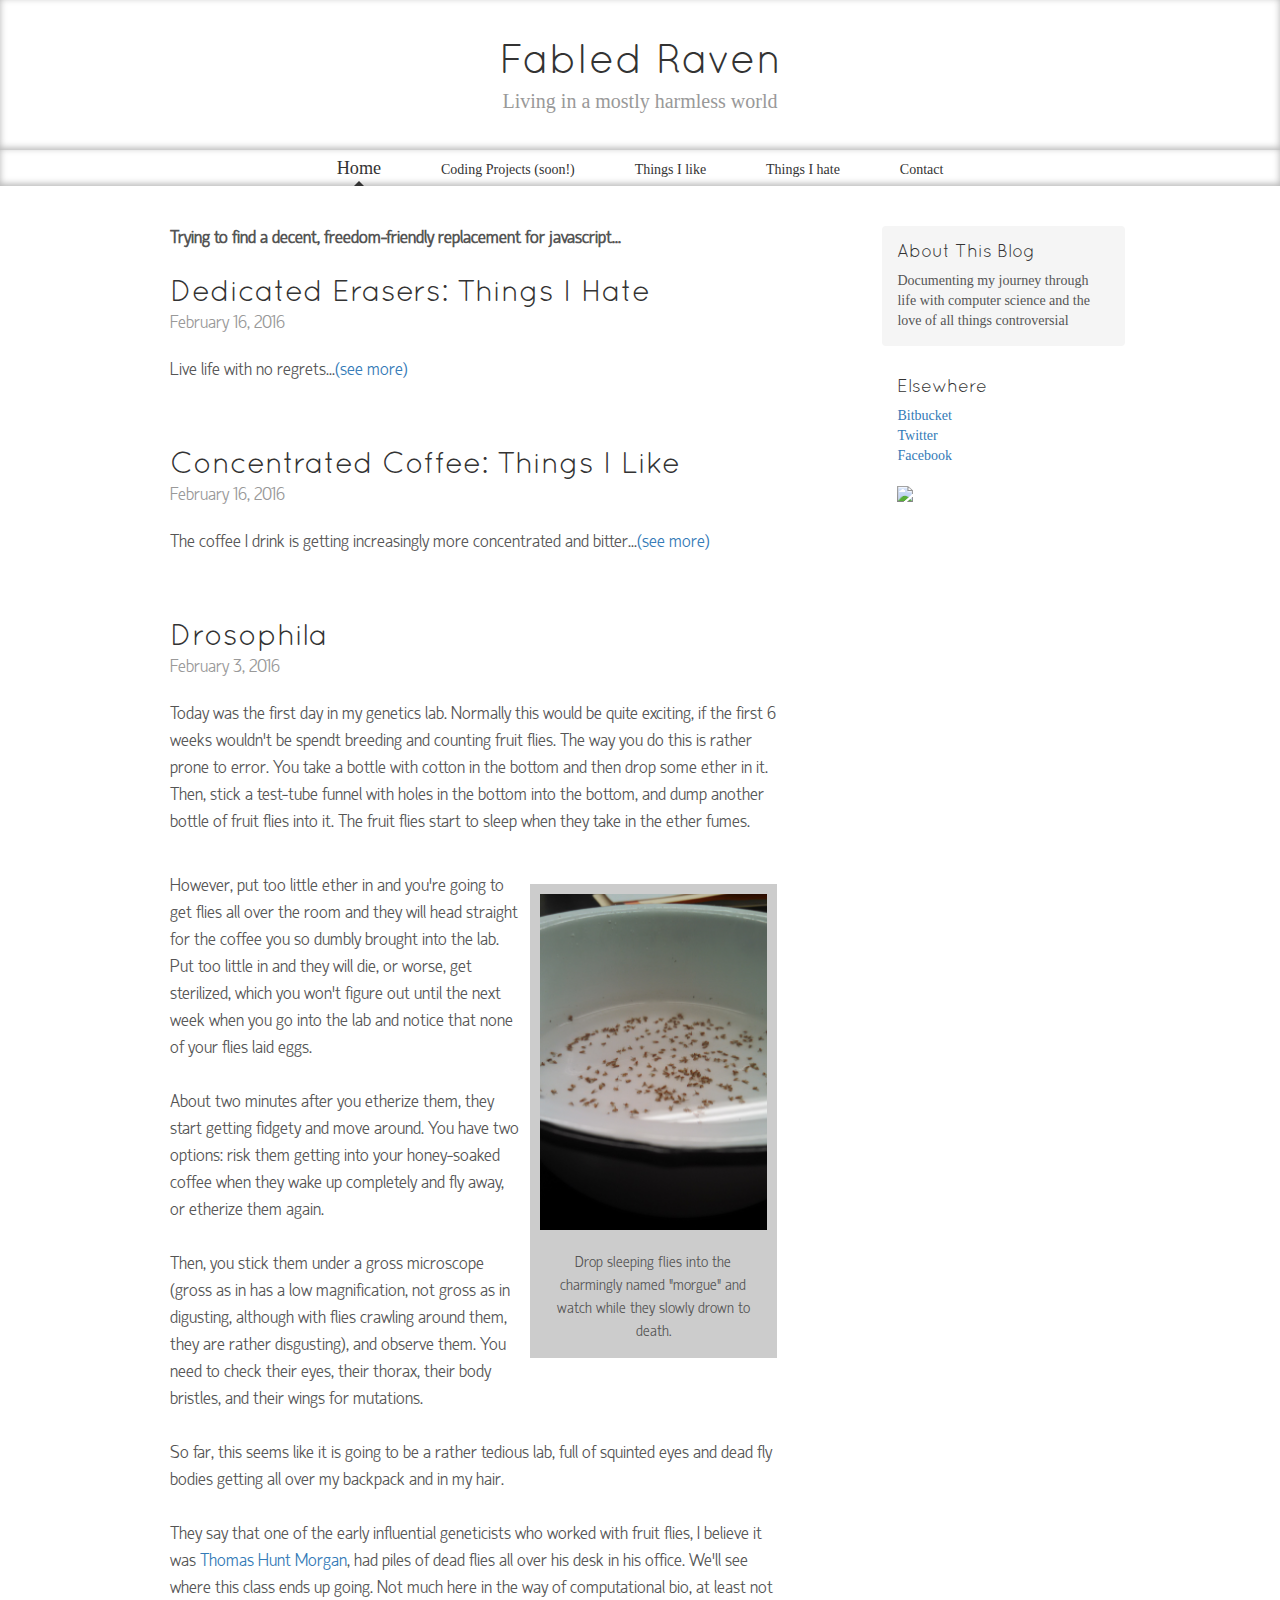
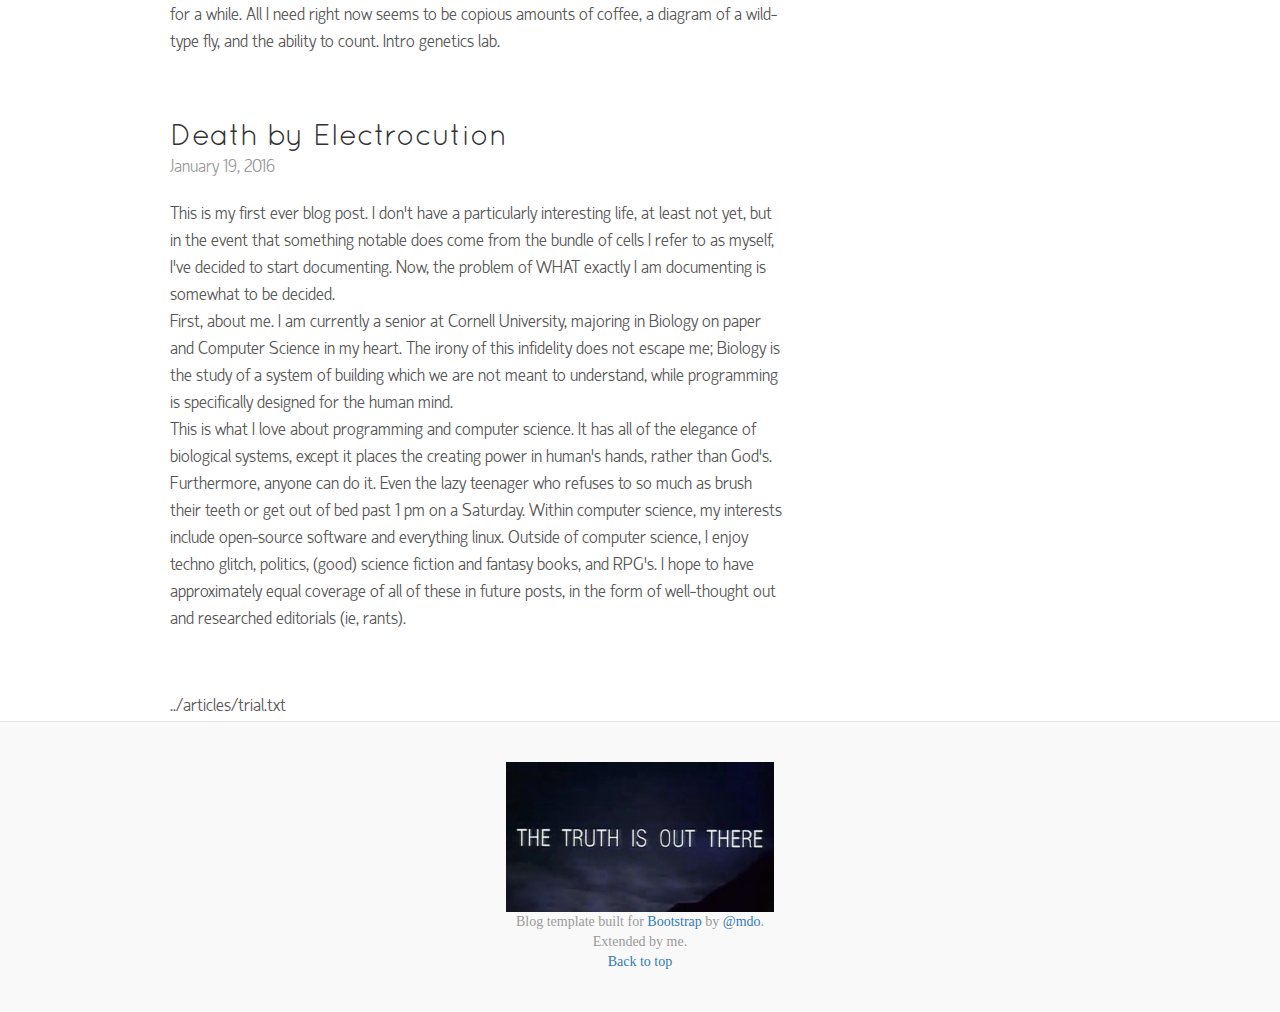
==== commit f69c2959: "update" ====
--- a/index.html
+++ b/index.html
@@ -42,7 +42,9 @@
 
         <div class="col-sm-8 blog-main">
 
-<p style="margin-bottom:20px"><strong>Please excuse the construction as I figure out how to website effectively in between all my class work!</strong></p>
+<p style="margin-bottom:20px"><strong>Trying to find a decent, freedom-friendly replacement for javascript...</strong></p>
+
+
 
 <div class="blog-post">
 
@@ -98,6 +100,12 @@
   </p>
  </div>
 
+
+<div id="thing"></div>
+<script>add_article('trial.txt');</script>
+
+
+
 </div><!-- /.blog-main -->
 <div id="sidebar"></div>
 
